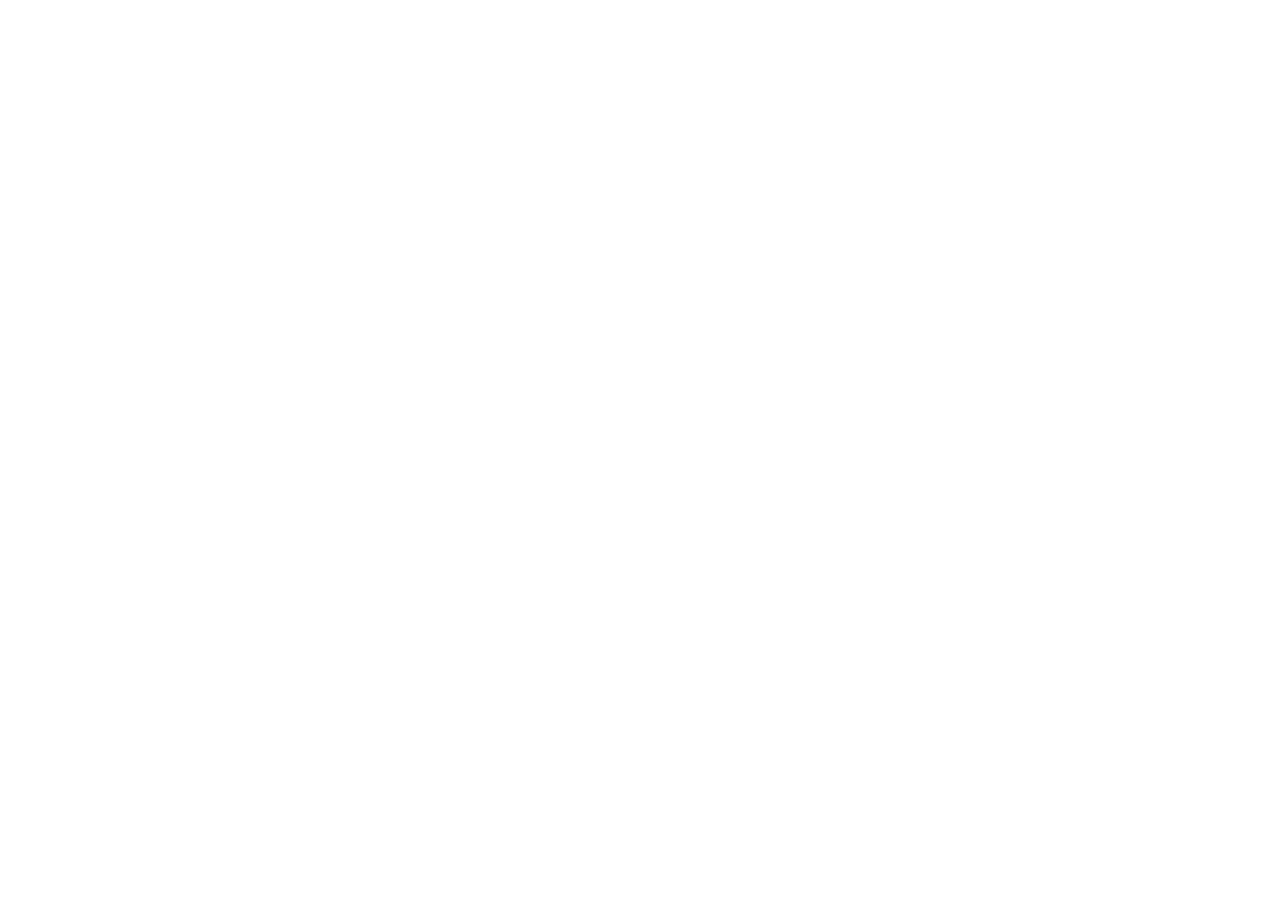
==== stopwatch/stopwatch.html @ 16f198d5 "Project file structure set up" ====
<!DOCTYPE html>
<html lang="en">
  <head>
    <meta charset="UTF-8" />
    <meta name="viewport" content="width=device-width, initial-scale=1.0" />
    <title>Stopwatch</title>
    <link rel="stylesheet" href="./stopwatch.css" />
    <script src="./stopwatch.js"></script>
  </head>
  <body></body>
</html>
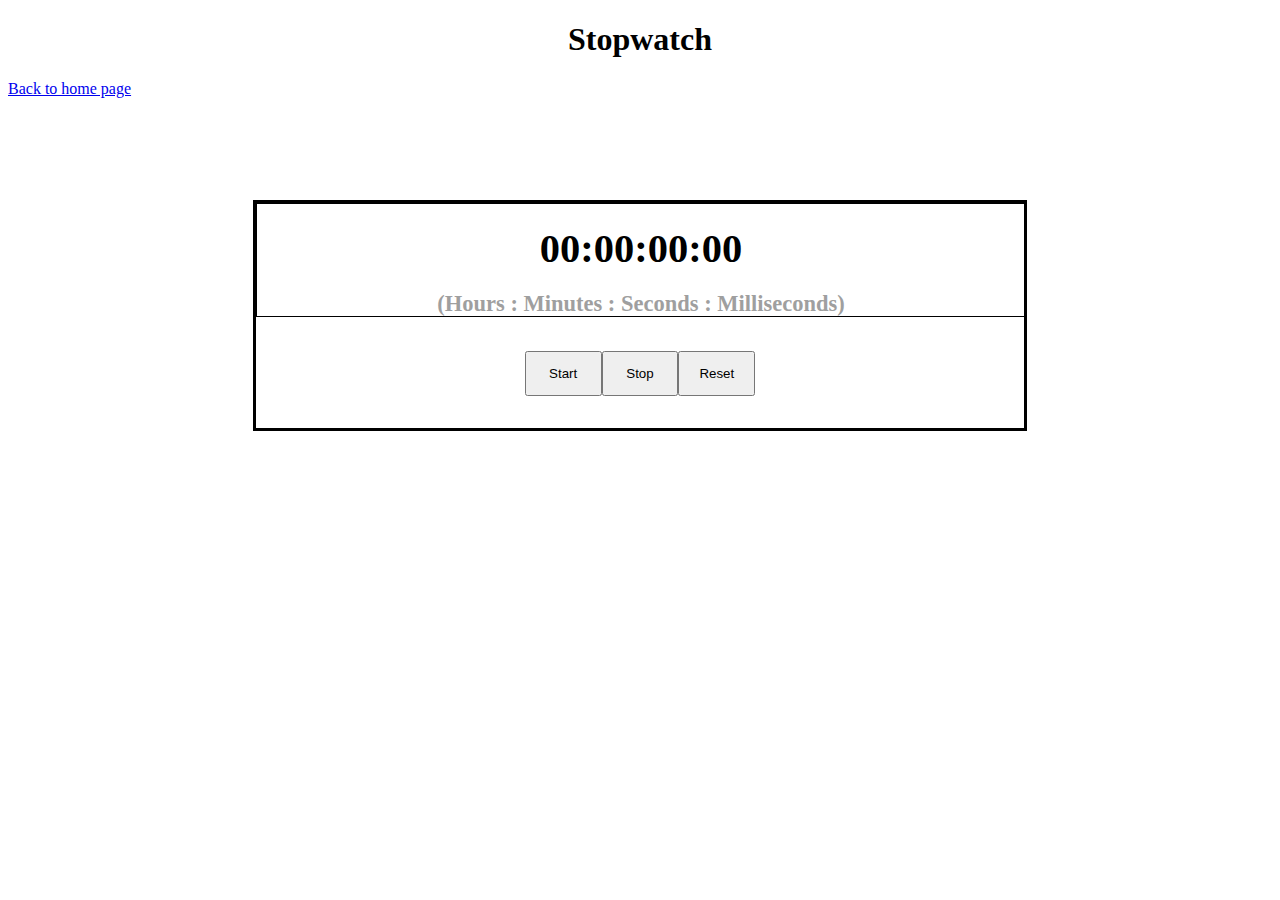
==== commit 22ec5afb: "Stopwatch built and functioning" ====
--- a/stopwatch/stopwatch.html
+++ b/stopwatch/stopwatch.html
@@ -5,7 +5,27 @@
     <meta name="viewport" content="width=device-width, initial-scale=1.0" />
     <title>Stopwatch</title>
     <link rel="stylesheet" href="./stopwatch.css" />
-    <script src="./stopwatch.js"></script>
+    <script src="./stopwatch.js" defer></script>
   </head>
-  <body></body>
+  <body>
+    <h1 class="title">Stopwatch</h1>
+    <div class="stopwatch">
+      <div class="timeDisplay">
+        <div class="timeContainer">
+          <h2 id="time">00:00:00:00</h2>
+        </div>
+        <div class="labelContainer">
+          <h3 class="timeLabel">(Hours : Minutes : Seconds : Milliseconds)</h3>
+        </div>
+      </div>
+      <div class="buttonContainer">
+        <div class="buttons">
+          <button type="button" onclick="startWatch()">Start</button>
+          <button type="button" onclick="stopWatch()">Stop</button>
+          <button type="button" onclick="resetWatch()">Reset</button>
+        </div>
+      </div>
+    </div>
+    <a href="../">Back to home page</a>
+  </body>
 </html>
--- a/stopwatch/stopwatch.css
+++ b/stopwatch/stopwatch.css
@@ -0,0 +1,74 @@
+.title {
+  text-align: center;
+}
+
+.stopwatch {
+  width: 60%;
+  height: 25vh;
+  border: 3px solid black;
+  position: absolute;
+  top: -30vh;
+  right: 0;
+  bottom: 0;
+  left: 0;
+  margin: auto;
+}
+
+@media (width < 640px) {
+  .stopwatch {
+    width: 98%;
+  }
+}
+
+.timeDisplay {
+  border: 1px solid black;
+  width: 100%;
+  height: 50%;
+  gap: 0;
+}
+
+.timeContainer {
+  width: 100%;
+  height: 80%;
+  display: flex;
+  justify-content: center;
+  align-items: center;
+}
+
+#time {
+  font-size: 4.5vh;
+}
+
+.labelContainer {
+  width: 100%;
+  height: 20%;
+  text-align: center;
+}
+
+.timeLabel {
+  color: grey;
+  opacity: 0.75;
+  position: relative;
+  bottom: 0.25vh;
+  margin: 0;
+  font-size: 2.5vh;
+}
+
+.buttonContainer {
+  width: 100%;
+  height: 50%;
+  vertical-align: bottom;
+}
+
+.buttons {
+  width: 100%;
+  height: 100%;
+  display: flex;
+  justify-content: center;
+  align-items: center;
+}
+
+button {
+  width: 6vw;
+  height: 5vh;
+}
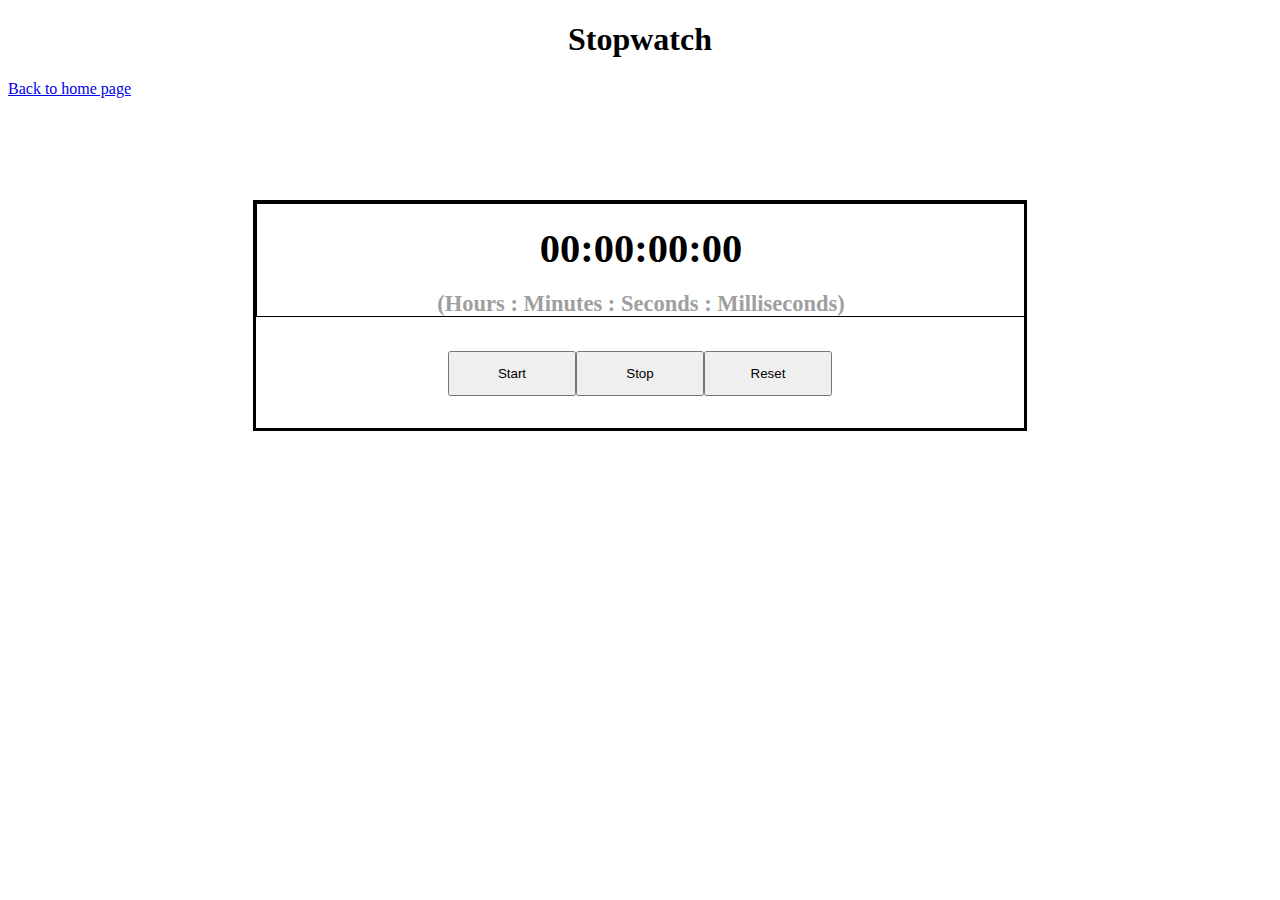
==== commit 7c2bcd15: "Foundational timer functionality built" ====
--- a/stopwatch/stopwatch.html
+++ b/stopwatch/stopwatch.html
@@ -20,9 +20,9 @@
       </div>
       <div class="buttonContainer">
         <div class="buttons">
-          <button type="button" onclick="startWatch()">Start</button>
-          <button type="button" onclick="stopWatch()">Stop</button>
-          <button type="button" onclick="resetWatch()">Reset</button>
+          <button type="button" id="startButton">Start</button>
+          <button type="button" id="stopButton">Stop</button>
+          <button type="button" id="resetButton">Reset</button>
         </div>
       </div>
     </div>
--- a/stopwatch/stopwatch.css
+++ b/stopwatch/stopwatch.css
@@ -69,6 +69,6 @@
 }
 
 button {
-  width: 6vw;
+  width: 10vw;
   height: 5vh;
 }
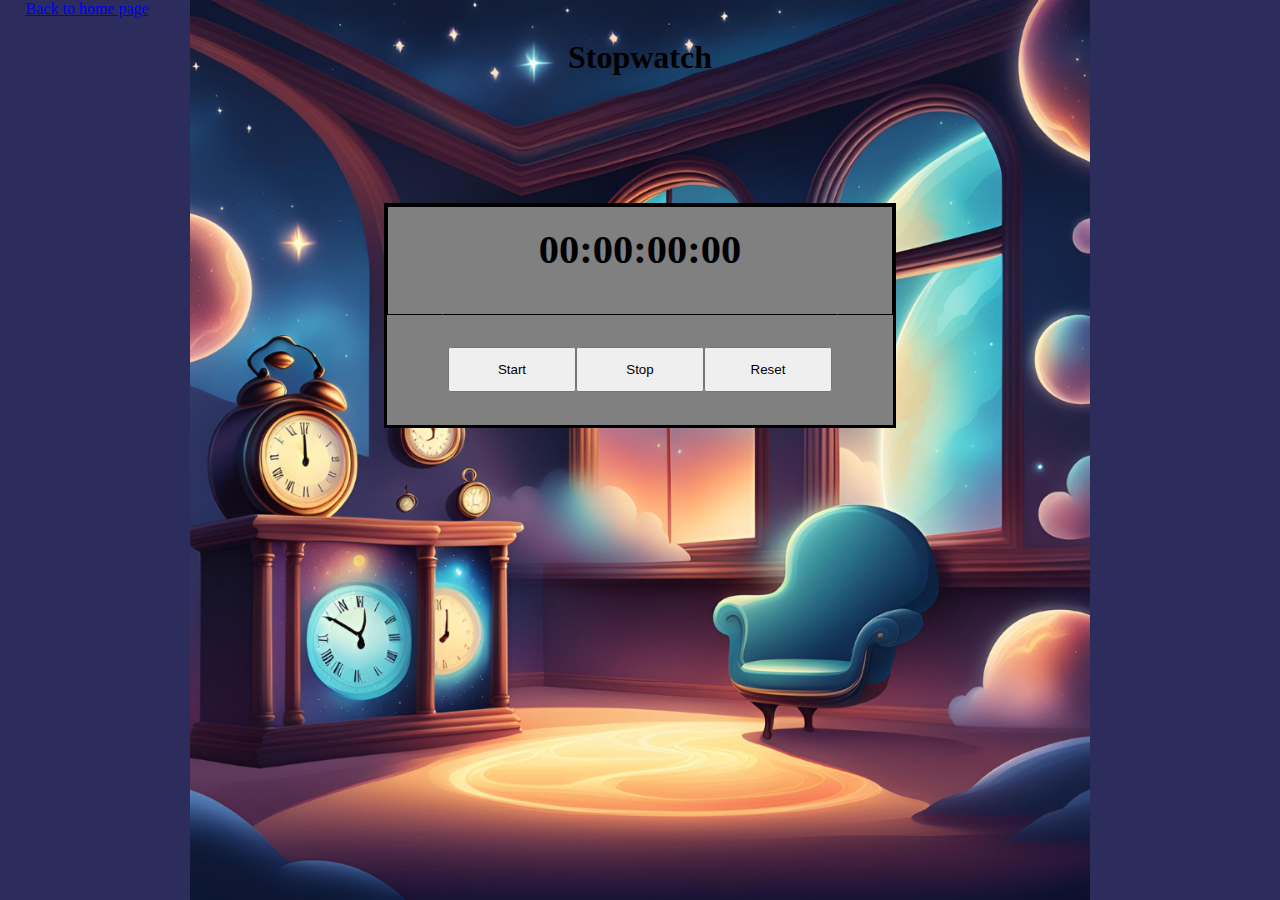
==== commit 10996c76: "Background styling incorporated, and concatenating zero functionality added" ====
--- a/stopwatch/stopwatch.html
+++ b/stopwatch/stopwatch.html
@@ -8,6 +8,7 @@
     <script src="./stopwatch.js" defer></script>
   </head>
   <body>
+    <a class="navigateBack" href="../">Back to home page</a>
     <h1 class="title">Stopwatch</h1>
     <div class="stopwatch">
       <div class="timeDisplay">
@@ -26,6 +27,5 @@
         </div>
       </div>
     </div>
-    <a href="../">Back to home page</a>
   </body>
 </html>
--- a/stopwatch/stopwatch.css
+++ b/stopwatch/stopwatch.css
@@ -1,9 +1,30 @@
+* {
+  box-sizing: border-box;
+}
+
+body {
+  width: 100vw;
+  height: 100vh;
+  margin: 0;
+  background-image: url("../images/dreamy-time-space-background.png");
+  background-size: contain;
+  background-position: center;
+  background-repeat: no-repeat;
+  background-color: rgb(44, 44, 93);
+}
+
+.navigateBack {
+  margin: 2vh 0 0 2vw;
+  padding-top: 1px;
+}
+
 .title {
   text-align: center;
 }
 
 .stopwatch {
-  width: 60%;
+  background-color: grey;
+  width: 40%;
   height: 25vh;
   border: 3px solid black;
   position: absolute;
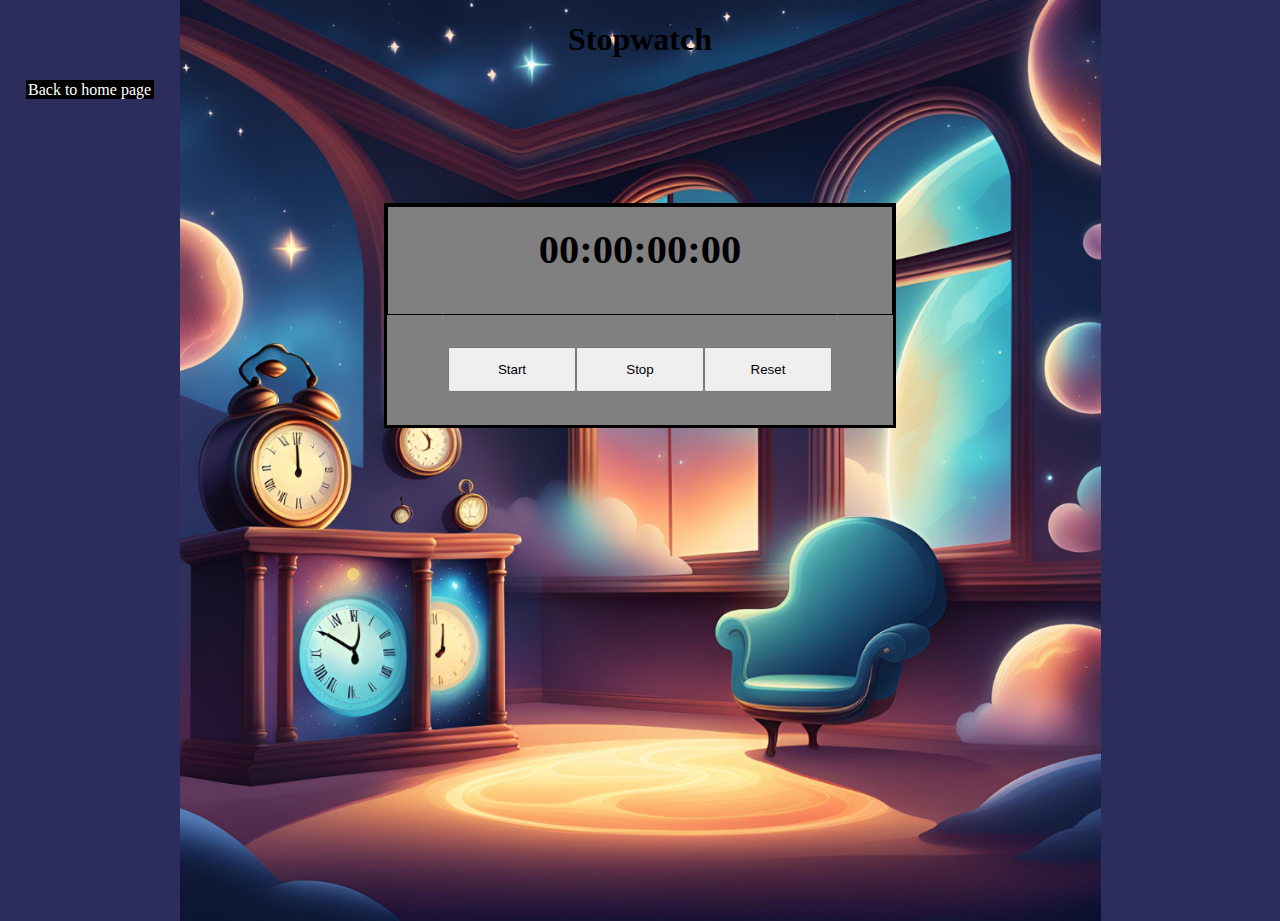
==== commit be6303da: "Updated the stopwatch page styling and restyled the navigation button" ====
--- a/stopwatch/stopwatch.html
+++ b/stopwatch/stopwatch.html
@@ -8,7 +8,6 @@
     <script src="./stopwatch.js" defer></script>
   </head>
   <body>
-    <a class="navigateBack" href="../">Back to home page</a>
     <h1 class="title">Stopwatch</h1>
     <div class="stopwatch">
       <div class="timeDisplay">
@@ -27,5 +26,8 @@
         </div>
       </div>
     </div>
+    <div class="navigateBackButton">
+      <a class="navigateBack" href="../">Back to home page</a>
+    </div>
   </body>
 </html>
--- a/stopwatch/stopwatch.css
+++ b/stopwatch/stopwatch.css
@@ -11,11 +11,6 @@
   background-position: center;
   background-repeat: no-repeat;
   background-color: rgb(44, 44, 93);
-}
-
-.navigateBack {
-  margin: 2vh 0 0 2vw;
-  padding-top: 1px;
 }
 
 .title {
@@ -93,3 +88,20 @@
   width: 10vw;
   height: 5vh;
 }
+
+.navigateBackButton {
+  margin: 2vh 0 0 2vw;
+  padding-top: 1px;
+  display: flex;
+  justify-content: center;
+  align-items: center;
+  width: 10vw;
+  height: fit-content;
+  background-color: black;
+}
+
+.navigateBack {
+  margin: auto 0;
+  text-decoration: none;
+  color: white;
+}
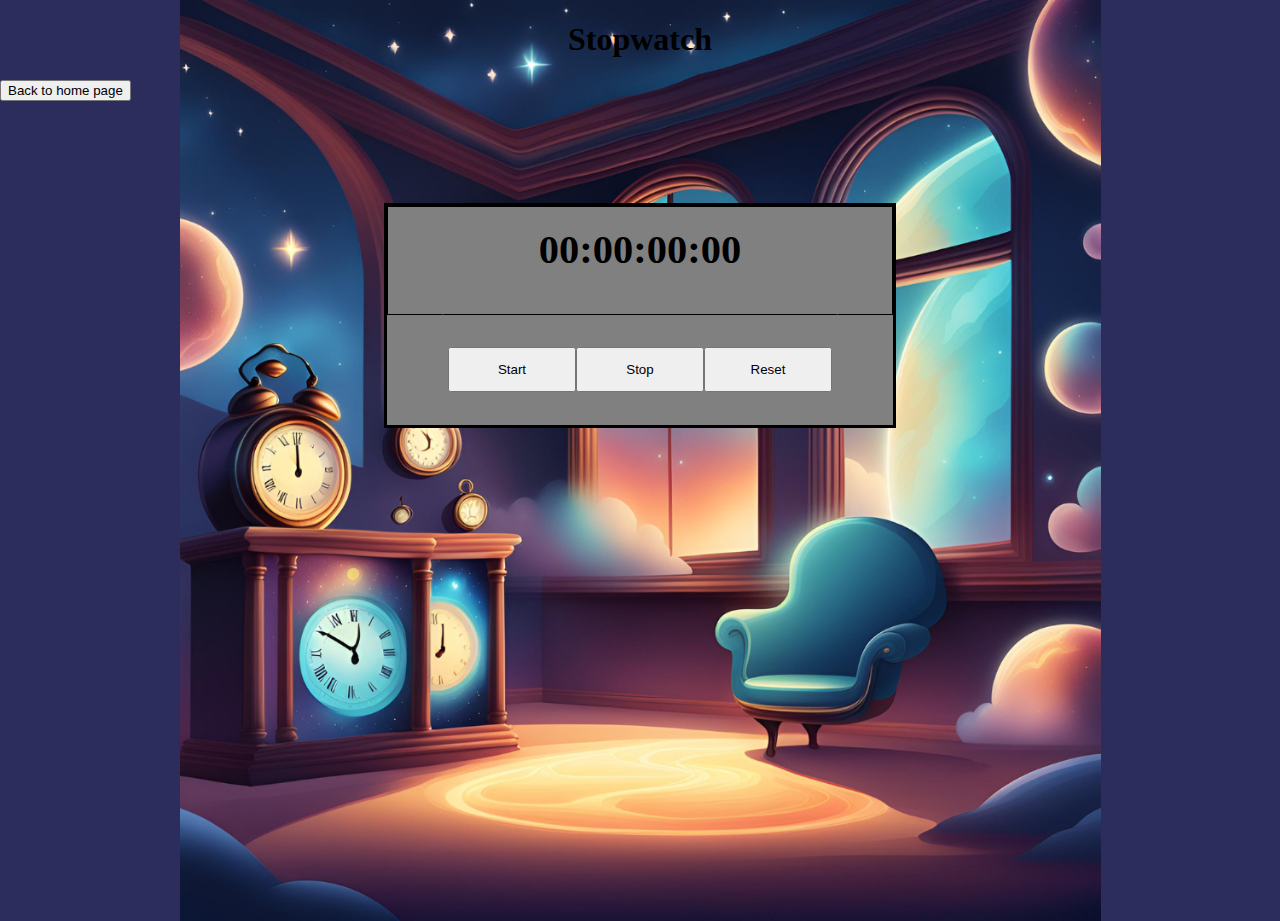
==== commit e94479cd: "General styling applied across the project, and an added introduction on the home page" ====
--- a/stopwatch/stopwatch.html
+++ b/stopwatch/stopwatch.html
@@ -26,8 +26,8 @@
         </div>
       </div>
     </div>
-    <div class="navigateBackButton">
-      <a class="navigateBack" href="../">Back to home page</a>
-    </div>
+    <form action="../">
+      <button>Back to home page</button>
+    </form>
   </body>
 </html>
--- a/stopwatch/stopwatch.css
+++ b/stopwatch/stopwatch.css
@@ -84,24 +84,7 @@
   align-items: center;
 }
 
-button {
+.buttons button {
   width: 10vw;
   height: 5vh;
 }
-
-.navigateBackButton {
-  margin: 2vh 0 0 2vw;
-  padding-top: 1px;
-  display: flex;
-  justify-content: center;
-  align-items: center;
-  width: 10vw;
-  height: fit-content;
-  background-color: black;
-}
-
-.navigateBack {
-  margin: auto 0;
-  text-decoration: none;
-  color: white;
-}
